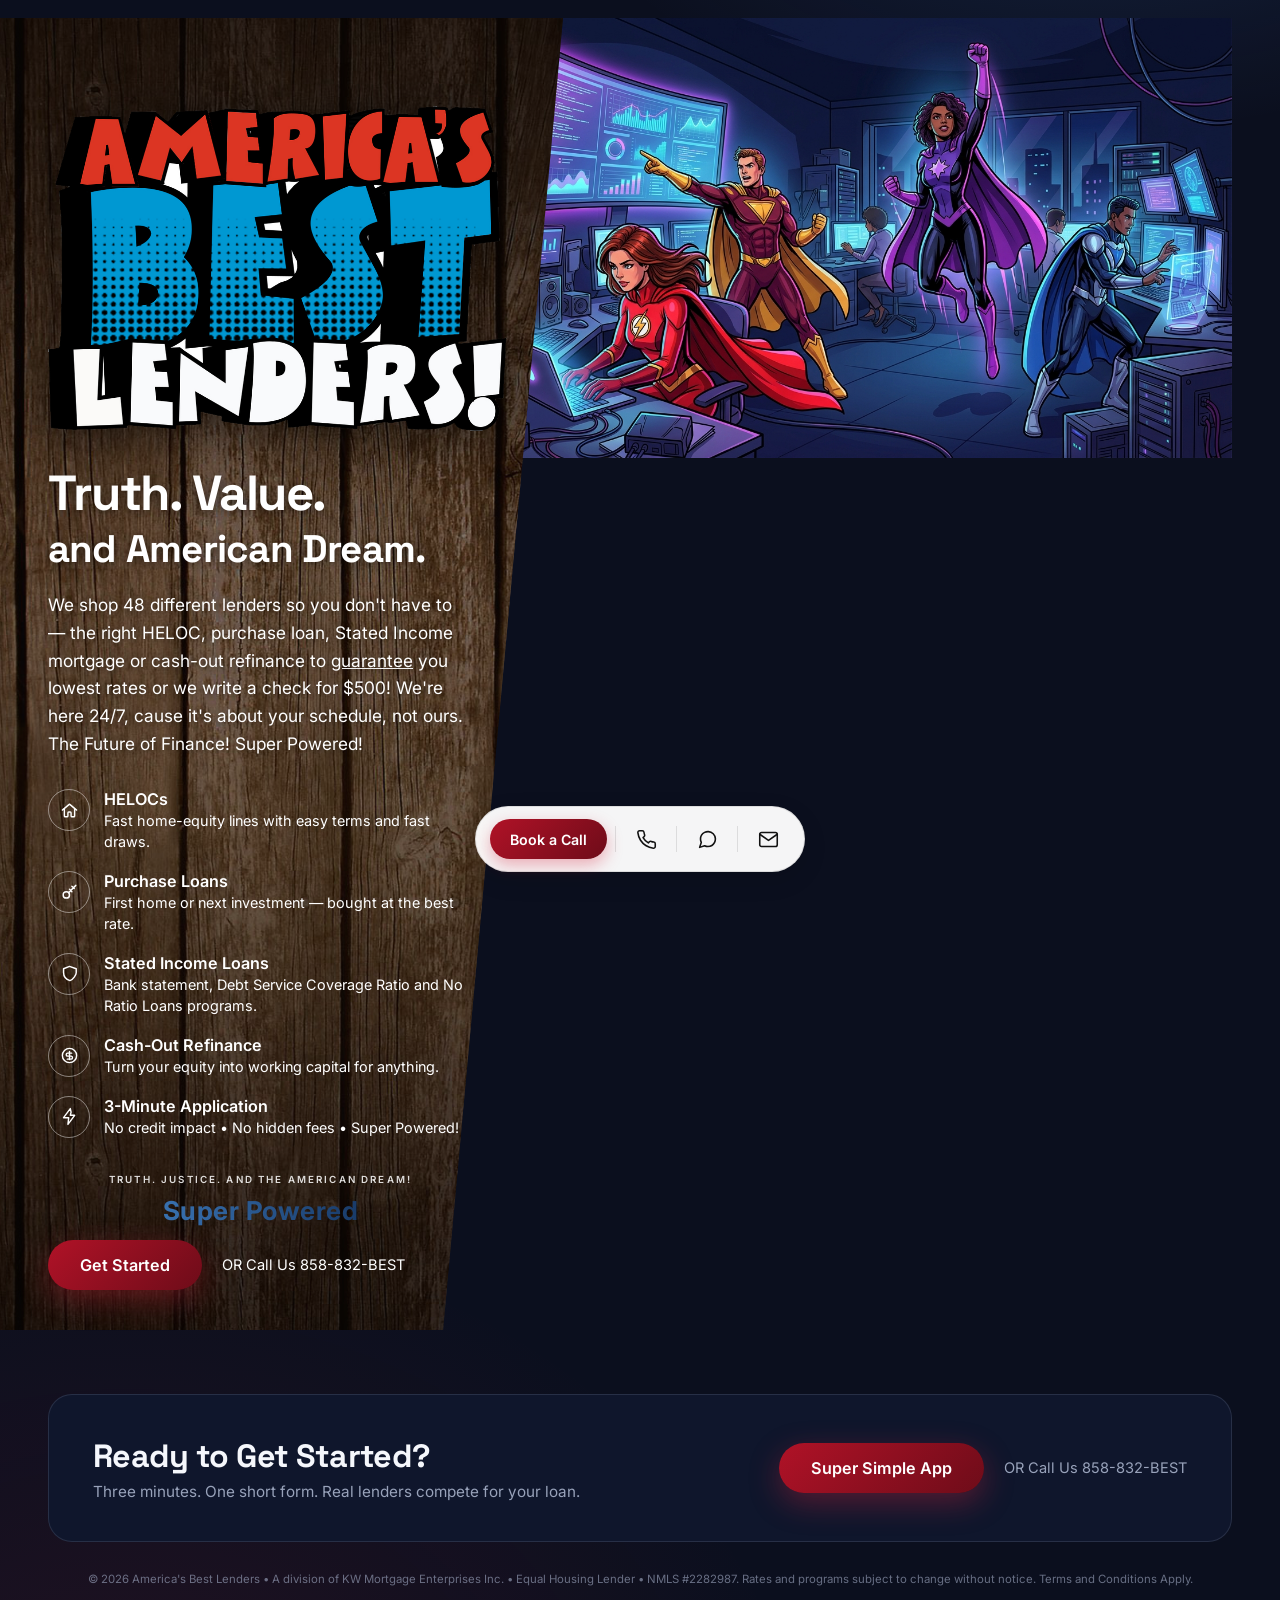
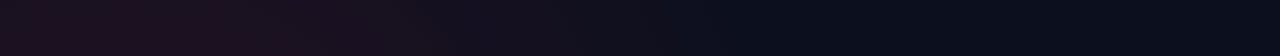
==== index.html @ 5a181c91 "Home hero: Truth. Value. and American Dream. all white (colors come from logo)" ====
<!DOCTYPE html>
<html lang="en">
<head>
<meta charset="UTF-8">
<meta name="viewport" content="width=device-width, initial-scale=1">
<title>America's Best Lenders — Truth, Value and the American Dream.</title>
<meta name="description" content="America's Best Lenders shops a network of 48 lenders for HELOCs, purchase loans, cash-out refinance and Stated Income mortgages. Truth, Value and the American Dream.">
<link rel="icon" type="image/png" href="assets/abl-favicon-64.png">
<link rel="apple-touch-icon" sizes="180x180" href="apple-touch-icon.png">
<link rel="icon" type="image/png" sizes="32x32" href="favicon-32.png">
<link rel="icon" type="image/png" sizes="192x192" href="icon-192.png">
<link rel="manifest" href="site.webmanifest">
<meta name="apple-mobile-web-app-title" content="ABL">
<meta name="apple-mobile-web-app-capable" content="yes">
<meta name="theme-color" content="#b01227">
<link rel="preconnect" href="https://fonts.googleapis.com">
<link rel="preconnect" href="https://fonts.gstatic.com" crossorigin>
<link href="https://fonts.googleapis.com/css2?family=Space+Grotesk:wght@500;600;700&family=Inter:wght@400;500;600;700&display=swap" rel="stylesheet">
<link rel="stylesheet" href="floating-bar.css?v=3">
<style>
:root {
--bg-0: #0b0f1e;
--bg-1: #0f162c;
--ink: #f5f7fc;
--ink-dim: #98a2ba;
--red: #d7263d;
--red-bright: #ef3a50;
--blue: #4f8ef7;
--gradient: linear-gradient(90deg, var(--red), var(--blue));
}

* { box-sizing: border-box; }

html, body {
margin: 0;
padding: 0;
background: var(--bg-0);
color: var(--ink);
font-family: 'Inter', -apple-system, BlinkMacSystemFont, 'Segoe UI', Roboto, sans-serif;
-webkit-font-smoothing: antialiased;
}

body {
min-height: 100vh;
background:
radial-gradient(900px 500px at 85% -10%, rgba(79,142,247,.16), transparent 60%),
radial-gradient(90% 60% at 10% 110%, rgba(215,38,61,.12), transparent 60%),
var(--bg-0);
overflow-x: hidden;
}

.page { max-width: 1400px; margin: 0 auto; padding: 40px 48px 56px; }

/* ── Nav ─────────────────────────────── */
.page-nav {
display: flex;
justify-content: space-between;
align-items: center;
gap: 24px;
}
.brand { display: flex; align-items: center; gap: 14px; }
.abl-logo {
display: block; height: auto; max-height: 325px; width: auto; max-width: 460px;
margin-bottom: 10px;
filter: drop-shadow(0 8px 24px rgba(0,0,0,.55));
}
.brand-text { display: flex; flex-direction: column; gap: 2px; min-width: 0; }
.brand-title {
font-family: 'Space Grotesk', sans-serif; font-weight: 700;
font-size: 27px; letter-spacing: 0.015em; white-space: nowrap;
}
.brand-title .accent {
background: linear-gradient(90deg, var(--red-bright), var(--blue));
-webkit-background-clip: text; background-clip: text; color: transparent;
}
.brand-sub {
font-size: 9.8px; letter-spacing: 0.22em; color: var(--ink-dim);
font-weight: 600; white-space: nowrap;
}
.brand-super {
font-size: 11.5px; letter-spacing: 0.08em; font-weight: 700;
margin-top: 2px; white-space: nowrap;
background: linear-gradient(90deg, #4f8ef7, #9fc4ff);
-webkit-background-clip: text; background-clip: text; color: transparent;
}
.brand-guarantee-block {
text-align: center;
margin: 36px 0 0;
}
.brand-guarantee-block + .cta-row {
margin-top: 14px;
}
.brand-guarantee-block .brand-sub {
display: block;
white-space: normal;
}
.brand-guarantee-block .brand-super {
display: block;
font-size: 26px;
letter-spacing: 0.02em;
margin-top: 10px;
white-space: normal;
background: linear-gradient(90deg, #4a90d9, #071c40);
-webkit-background-clip: text; background-clip: text; color: transparent;
}
.nav-links { display: flex; gap: 28px; align-items: center; }
.nav-links a {
color: var(--ink-dim); font-size: 14.6px; text-decoration: none;
font-weight: 500; transition: color .15s ease;
}
.nav-links a:hover { color: var(--ink); }
.nav-links a.nav-cta { color: var(--ink); font-weight: 600; }

/* ── Hero (Wedge) ────────────────────── */
.hero {
display: grid;
grid-template-columns: minmax(320px, 395px) 1fr;
gap: 0;
min-height: 660px;
align-items: stretch;
padding-top: 0;
margin-top: -40px;
position: relative;
}
.hero-left {
background: #2b1d13 url('wood-bg.jpg') center/cover;
padding: 88px 90px 40px 48px;
margin-left: -48px;
margin-top: 0;
position: relative;
z-index: 2;
margin-right: -120px;
clip-path: polygon(0 0, 100% 0, calc(100% - 120px) 100%, 0% 100%);
display: flex;
flex-direction: column;
justify-content: center;
box-shadow: inset 0 0 0 2000px rgba(20, 12, 6, .38);
}
.hero-brand { margin-bottom: 26px; }
.hero-left h1 {
font-family: 'Space Grotesk', sans-serif;
font-size: clamp(30px, 3.85vw, 52px);
line-height: 1.06;
letter-spacing: -0.03em;
font-weight: 700;
margin: 0 0 20px;
}
.hero-left .usa-white { color: #ffffff; text-shadow: 0 2px 10px rgba(0,0,0,.45); }
.hero-left .lede { color: #ffffff; text-shadow: 0 1px 6px rgba(0,0,0,.4); }
.hero-left .feature strong { color: #ffffff; }
.hero-left .feature p { color: #ffffff; }
.hero-left .feature-icon { color: #ffffff; border-color: rgba(255, 255, 255, .45); }
.hero-left .cta-note { color: #ffffff; }
.hero-left .cta-note strong { color: #ffffff; }
.hero-left .brand-title { color: #ffffff; text-shadow: 0 2px 8px rgba(0,0,0,.4); }
.hero-left .brand-title .accent { background: none; -webkit-background-clip: initial; background-clip: initial; color: #ffffff; }
.hero-left .brand-sub { color: #ffffff; opacity: .85; }
.usa-red { color: #a10f22; }
.usa-white { color: var(--ink); }
.usa-blue { color: #1a4fb8; }
.lede {
font-size: 17.3px; color: var(--ink-dim); max-width: 560px;
line-height: 1.6; margin: 0;
}
.features { display: flex; flex-direction: column; gap: 18px; margin-top: 32px; }
.feature { display: flex; gap: 14px; align-items: flex-start; }
.feature-icon {
width: 42px; height: 42px; border-radius: 999px;
border: 1px solid rgba(215, 38, 61, .55);
display: grid; place-items: center; color: var(--ink);
flex: 0 0 auto;
}
.feature-icon svg {
width: 19px; height: 19px; stroke: currentColor; fill: none;
stroke-width: 1.8; stroke-linecap: round; stroke-linejoin: round;
}
.feature strong { font-size: 16.2px; font-weight: 600; }
.feature p { color: var(--ink-dim); font-size: 14.4px; margin: 2px 0 0; line-height: 1.45; }

.cta-row {
margin-top: 36px;
display: flex; align-items: center; gap: 20px; flex-wrap: wrap;
}
.cta-button {
background: linear-gradient(135deg, #b01227, #6e0c19);
color: #fff; padding: 15px 32px; border-radius: 999px;
font-weight: 600; text-decoration: none; font-size: 16.2px;
box-shadow: 0 10px 30px rgba(215, 38, 61, .35);
transition: transform .15s ease, filter .15s ease;
}
.cta-button:hover { filter: brightness(1.08); }
.cta-note { color: var(--ink-dim); font-size: 14.6px; }
.cta-note strong { color: var(--ink); }
.cta-note a { color: inherit; text-decoration: none; }

.hero-photo-frame {
clip-path: polygon(120px 0%, 100% 0%, 100% 100%, 0% 100%);
min-height: 660px;
display: flex;
overflow: hidden;
position: relative;
z-index: 1;
}
.hero-photo-frame img {
width: 100%; height: 100%; object-fit: cover;
object-position: center right; display: block;
}

/* ── Get started band ────────────────── */
.get-started {
margin-top: 64px;
background: var(--bg-1);
border: 1px solid rgba(152, 162, 186, .18);
border-radius: 24px;
padding: 40px 44px;
display: flex; align-items: center; justify-content: space-between;
gap: 24px; flex-wrap: wrap;
scroll-margin-top: 24px;
}
.get-started h2 {
font-family: 'Space Grotesk', sans-serif;
font-size: 32.2px; margin: 0 0 6px; letter-spacing: -0.02em;
}
.get-started p { margin: 0; color: var(--ink-dim); font-size: 15.3px; }
.get-started .cta-row { margin-top: 0; }

.legal {
margin-top: 28px;
color: rgba(152, 162, 186, .65);
font-size: 11.4px; line-height: 1.6; text-align: center;
}

/* ── Mobile ──────────────────────────── */
@media (max-width: 980px) {
.abl-logo { max-height: 210px; max-width: 300px; }
.page { padding: 20px 20px 28px; }
.nav-links { display: none; }
.hero {
grid-template-columns: 1fr;
min-height: auto;
gap: 32px;
padding-top: 28px;
}
.hero-left {
clip-path: none;
margin-right: 0;
margin-left: 0;
padding: 32px 28px;
border-radius: 24px;
box-shadow: 0 20px 50px rgba(0,0,0,.18);
}
.hero-left h1 { font-size: 42px; }
.hero-photo-frame { clip-path: none; min-height: 360px; border-radius: 24px; }
.get-started { padding: 24px 20px; flex-direction: column; align-items: flex-start; }
}
</style>
<link rel="canonical" href="https://americasbestlenders.com/">
<meta property="og:type" content="website">
<meta property="og:site_name" content="America's Best Lenders">
<meta property="og:title" content="America's Best Lenders — Truth, Value and the American Dream.">
<meta property="og:description" content="America's Best Lenders shops a network of 48 lenders for HELOCs, purchase loans, cash-out refinance and Stated Income mortgages. Truth, Value and the American Dream.">
<meta property="og:url" content="https://americasbestlenders.com/">
<meta property="og:image" content="https://americasbestlenders.com/logos/americas-best-lenders-logo.png">
<meta property="og:image:width" content="899">
<meta property="og:image:height" content="636">
<meta property="og:image:alt" content="America's Best Lenders logo">
<meta name="twitter:card" content="summary">
<meta name="twitter:title" content="America's Best Lenders — Truth, Value and the American Dream.">
<meta name="twitter:description" content="America's Best Lenders shops a network of 48 lenders for HELOCs, purchase loans, cash-out refinance and Stated Income mortgages. Truth, Value and the American Dream.">
<meta name="twitter:image" content="https://americasbestlenders.com/logos/americas-best-lenders-logo.png">
<script type="application/ld+json">
{
  "@context": "https://schema.org",
  "@type": "MortgageBroker",
  "name": "America's Best Lenders",
  "url": "https://americasbestlenders.com/",
  "logo": {
    "@type": "ImageObject",
    "url": "https://americasbestlenders.com/logos/americas-best-lenders-logo.png",
    "width": 1200,
    "height": 1200,
    "caption": "America's Best Lenders logo"
  },
  "image": "https://americasbestlenders.com/logos/americas-best-lenders-logo.png",
  "slogan": "Truth. Value. and American Dream.",
  "description": "America's Best Lenders shops a network of 48 lenders for HELOCs, purchase loans, cash-out refinance and Stated Income mortgages. Truth, Value and the American Dream.",
  "telephone": "+1-855-787-2378",
  "areaServed": {"@type": "Country", "name": "United States"},
  "address": {"@type": "PostalAddress", "addressLocality": "San Diego", "addressRegion": "CA", "addressCountry": "US"},
  "parentOrganization": {"@type": "Organization", "name": "KW Mortgage Enterprises Inc."},
  "identifier": "NMLS 2282987",
  "openingHoursSpecification": [{"@type": "OpeningHoursSpecification", "dayOfWeek": ["Monday","Tuesday","Wednesday","Thursday","Friday","Saturday","Sunday"], "opens": "00:00", "closes": "23:59"}]
}
</script>
<style id="tagline-fit">.hero-left h1 .nowrap{white-space:nowrap}.hero-left h1 .tagline-sm{font-size:.78em;letter-spacing:-0.02em}@media(max-width:980px){.hero-left h1{font-size:clamp(26px,7.4vw,40px)}}</style>
</head>
<body>
<div class="page">

<nav class="page-nav">
<div class="nav-links" style="margin-left:auto;">
<a href="#features">Loan Products</a>
</div>
</nav>

<section class="hero">
<div class="hero-left">
<div class="brand hero-brand">
<img class="abl-logo" src="logos/americas-best-lenders-logo.png" alt="America's Best Lenders logo - Truth, Value and the American Dream. Mortgage lender shopping for HELOCs, purchase loans, cash-out refinance and Stated Income loans in San Diego CA." width="400" height="400" fetchpriority="high">
</div>
<h1><span class="usa-white">Truth.</span> <span class="usa-white">Value.</span><br><span class="usa-white nowrap tagline-sm">and American Dream.</span></h1>
<p class="lede">We shop 48 different lenders so you don't have to &mdash; the right HELOC, purchase loan, Stated Income mortgage or cash-out refinance to <a href="guarantee.html" style="color:inherit; text-decoration:underline;">guarantee</a> you lowest rates or we write a check for $500! We're here 24/7, cause it's about your schedule, not ours. The Future of Finance! Super Powered!</p>

<div class="features" id="features">
<a class="feature" href="heloc.html" style="text-decoration:none;color:inherit;">
<div class="feature-icon"><svg viewBox="0 0 24 24"><path d="M3 11.5 12 4l9 7.5"/><path d="M5.5 10v9a1 1 0 0 0 1 1H9a1 1 0 0 0 1-1v-4a1 1 0 0 1 1-1h2a1 1 0 0 1 1 1v4a1 1 0 0 0 1 1h2.5a1 1 0 0 0 1-1v-9"/></svg></div>
<div><strong>HELOCs</strong><p>Fast home-equity lines with easy terms and fast draws.</p></div>
</a>
<a class="feature" href="purchase-loans.html" style="text-decoration:none;color:inherit;">
<div class="feature-icon"><svg viewBox="0 0 24 24"><circle cx="8" cy="15" r="4"/><path d="M10.8 12.2 20 3m-5 1 3 3m-6 1 3 3"/></svg></div>
<div><strong>Purchase Loans</strong><p>First home or next investment &mdash; bought at the best rate.</p></div>
</a>
<a class="feature" href="non-qm-loans.html" style="text-decoration:none;color:inherit;">
<div class="feature-icon"><svg viewBox="0 0 24 24"><path d="M12 3 4.5 6v5c0 5 3.4 8.4 8 10 4.6-1.6 8-8 8-10V6L12 3z"/></svg></div>
<div><strong>Stated Income Loans</strong><p>Bank statement, Debt Service Coverage Ratio and No Ratio Loans programs.</p></div>
</a>
<a class="feature" href="cash-out-refinance.html" style="text-decoration:none;color:inherit;">
<div class="feature-icon"><svg viewBox="0 0 24 24"><circle cx="12" cy="12" r="9"/><path d="M12 7v10m2.8-8H9.7a1.9 1.9 0 0 0 0 3.8h4.2a1.9 1.9 0 0 1 0 3.8H9.2"/></svg></div>
<div><strong>Cash-Out Refinance</strong><p>Turn your equity into working capital for anything.</p></div>
</a>
<div class="feature">
<div class="feature-icon"><svg viewBox="0 0 24 24"><path d="M13 2 4.5 13.5H11l-1 8.5 8.5-11.5H13l1-4z"/></svg></div>
<div><strong>3-Minute Application</strong><p>No credit impact &bull; No hidden fees &bull; Super Powered!</p></div>
</div>
</div>

<div class="brand-guarantee-block">
<div class="brand-sub">TRUTH. JUSTICE. AND THE AMERICAN DREAM!</div>
<a href="guarantee.html" class="brand-super" style="text-decoration:none;">Super Powered</a>
</div>
<div class="cta-row">
<a class="cta-button" href="#get-started">Get Started</a>
<div class="cta-note">OR Call Us <a href="tel:+18588322378">858-832-BEST</a></div>
</div>
</div>

<div class="hero-photo">
<div class="hero-photo-frame">
<img src="assets/hero.jpg" alt="Mortgage superheroes at work">
</div>
</div>
</section>

<section class="get-started" id="get-started">
<div>
<h2>Ready to Get Started?</h2>
<p>Three minutes. One short form. Real lenders compete for your loan.</p>
</div>
<div class="cta-row">
<a class="cta-button track-click" href="https://form.jotform.com/262546961001150" target="_blank" rel="noopener">Super Simple App</a>
<div class="cta-note">OR Call Us <a href="tel:+18588322378">858-832-BEST</a></div>
</div>
</section>

<p class="legal">&copy; 2026 America's Best Lenders &bull; A division of KW Mortgage Enterprises Inc. &bull; Equal Housing Lender &bull; NMLS #2282987. Rates and programs subject to change without notice. Terms and Conditions Apply.</p>

<nav class="footer-bar" role="navigation" aria-label="App actions">
<a class="footer-btn footer-btn-cta" aria-label="Book a Call" href="https://form.jotform.com/262546961001150" target="_blank" rel="noopener">Book a Call</a>
<div class="fb-divider"></div>
<a class="footer-btn" aria-label="Call" href="tel:+18588322378"><svg viewBox="0 0 24 24"><path d="M22 16.92v3a2 2 0 0 1-2.18 2 19.79 19.79 0 0 1-8.63-3.07 19.5 19.5 0 0 1-6-6 19.79 19.79 0 0 1-3.07-8.67A2 2 0 0 1 4.11 2h3a2 2 0 0 1 2 1.72c.127.96.361 1.903.7 2.81a2 2 0 0 1-.45 2.11L8.09 9.91a16 16 0 0 0 6 6l1.27-1.27a2 2 0 0 1 2.11-.45c.907.339 1.85.573 2.81.7A2 2 0 0 1 22 16.92z"/></svg></a>
<div class="fb-divider"></div>
<a class="footer-btn" aria-label="Text" href="sms:+18588322378"><svg viewBox="0 0 24 24"><path d="M21 11.5a8.38 8.38 0 0 1-.9 3.8 8.5 8.5 0 0 1-7.6 4.7 8.38 8.38 0 0 1-3.8-.9L3 21l1.9-5.7a8.38 8.38 0 0 1-.9-3.8 8.5 8.5 0 0 1 4.7-7.6 8.38 8.38 0 0 1 3.8-.9h.5a8.48 8.48 0 0 1 8 8v.5z"/></svg></a>
<div class="fb-divider"></div>
<a class="footer-btn" aria-label="Email" href="mailto:glenn.wilbor@birdrockfunding.com"><svg viewBox="0 0 24 24"><rect x="2" y="4" width="20" height="16" rx="2"/><path d="m22 6-10 7L2 6"/></svg></a>
</nav>
<script src="floating-bar.js?v=3"></script>

<script>
window.chatwootSettings = {
  launcherTitle: "Chat with Buddy",
  position: 'right',
  locale: 'en',
  darkMode: 'dark',
  type: 'standard'
};
(function(d,t) {
  var BASE_URL="https://app.chatwoot.com";
  var g=d.createElement(t),s=d.getElementsByTagName(t)[0];
  g.src=BASE_URL+"/packs/js/sdk.js";
  g.async = true;
  s.parentNode.insertBefore(g,s);
  g.onload=function(){
    window.chatwootSDK.run({
      websiteToken: '4bAXzTu3uVYbiDebQqBAkNG9',
      baseUrl: BASE_URL
    });
    var st = document.createElement('style');
    st.textContent = '#chatwoot_widget_launcher, .woot-widget-bubble, .chatwoot-launcher, ' +
      '.woot-widget-bubble-icon { background: linear-gradient(135deg, #b01227, #6e0c19) !important; border-radius: 14px; }';
    document.head.appendChild(st);
  }
})(document,"script");
</script>
</body>
</html>
---- floating-bar.css ----
/* Floating pill footer bar — app-style persistent actions (Glenn 9/3)
Same pattern as his reference (centered pill, icon buttons, dividers). Styles the America's Best Lenders light theme (active = hero red). */
:root{
--fb-bg: rgba(255,255,255,.96);
--fb-border: rgba(0,0,0,.10);
--fb-icon: #111111;
--fb-muted: #9a9a9a;
--fb-shadow:0 8px 24px rgba(0,0,0,.12), 0 2px 6px rgba(0,0,0,.06);
}
@media (prefers-color-scheme: dark){
:root:not([data-theme="light"]){
--fb-bg: rgba(22,22,22,.92);
--fb-border: rgba(255,255,255,.10);
--fb-icon: #f5f5f5;
--fb-shadow:0 8px 24px rgba(0,0,0,.5), 0 2px 6px rgba(0,0,0,.3);
}
}
:root[data-theme="dark"]{
--fb-bg: rgba(22,22,22,.92);
--fb-border: rgba(255,255,255,.10);
--fb-icon: #f5f5f5;
--fb-shadow:0 8px 24px rgba(0,0,0,.5), 0 2px 6px rgba(0,0,0,.3);
}

.footer-bar{
position:fixed;
left:50%;
bottom:28px;
transform:translateX(-50%);
display:flex;
align-items:center;
gap:6px;
padding:10px 14px;
background:var(--fb-bg);
border:1px solid var(--fb-border);
border-radius:999px;
box-shadow:var(--fb-shadow);
z-index:9998;
max-width:calc(100vw - 24px);
box-sizing:border-box;
}
.footer-btn{
display:flex;
align-items:center;
justify-content:center;
width:44px;
height:44px;
border-radius:999px;
background:transparent;
border:none;
cursor:pointer;
color:var(--fb-icon);
transition:background .15s ease, transform .15s ease;
text-decoration:none;
}
.footer-btn:hover:not(.active){
background:rgba(0,0,0,.06);
transform:translateY(-1px);
}
.footer-btn:active{
transform:translateY(0);
}
.footer-btn.active{
background:#DC143C;
color:#fff;
}
.footer-btn svg{
width:21px;
height:21px;
stroke:currentColor;
fill:none;
stroke-width:1.8;
stroke-linecap:round;
stroke-linejoin:round;
}
.footer-btn-cta{
width:auto;
height:40px;
padding:0 20px;
border-radius:999px;
background:linear-gradient(135deg, #b01227, #6e0c19);
color:#fff;
font-size:14.2px;
font-weight:600;
white-space:nowrap;
box-shadow:0 6px 16px rgba(215,38,61,.35);
}
.footer-btn-cta:hover{
background:linear-gradient(135deg, #b01227, #6e0c19);
filter:brightness(1.08);
transform:translateY(-1px);
}
.footer-btn-cta.active{
background:linear-gradient(135deg, #b01227, #6e0c19);
color:#fff;
}
.fb-divider{
width:1px;
height:26px;
background:var(--fb-border);
margin:0 2px;
}
@media (max-width: 480px){
.footer-bar{ bottom:18px; padding:8px 8px; gap:3px; max-width:calc(100vw - 16px); }
.footer-btn{ width:38px; height:38px; flex:0 0 auto; }
.footer-btn svg{ width:18px; height:18px; }
.footer-btn-cta{ padding:0 12px; font-size:12px; height:34px; }
.fb-divider{ margin:0 1px; height:22px; }
}
@media (max-width: 380px){
.footer-bar{ padding:6px 6px; gap:2px; }
.footer-btn{ width:34px; height:34px; }
.footer-btn svg{ width:16px; height:16px; }
.footer-btn-cta{ padding:0 9px; font-size:10.8px; height:32px; }
.fb-divider{ display:none; }
}
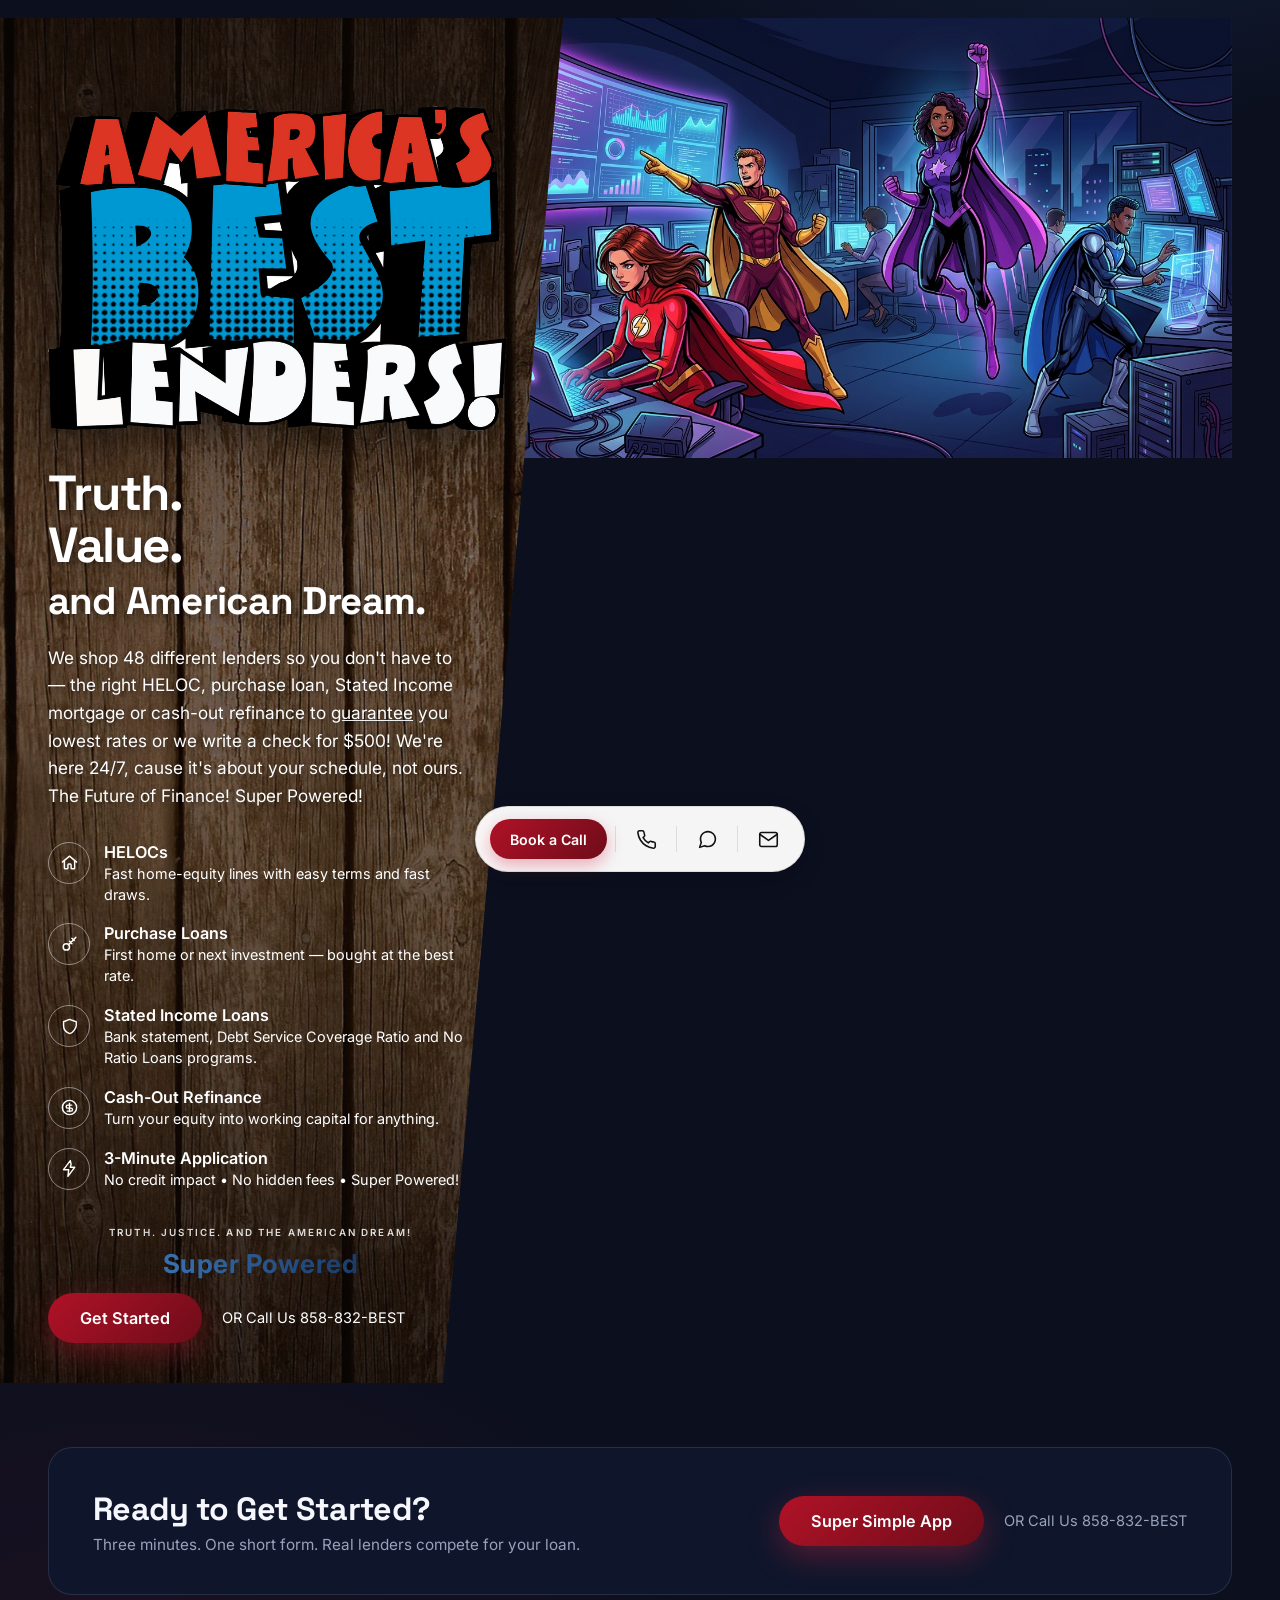
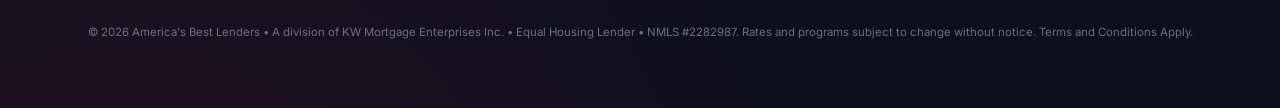
==== commit 55edd7f0: "Home hero: stack Truth. / Value. / and American Dream. on 3 lines (all white)" ====
--- a/index.html
+++ b/index.html
@@ -308,7 +308,7 @@
 <div class="brand hero-brand">
 <img class="abl-logo" src="logos/americas-best-lenders-logo.png" alt="America's Best Lenders logo - Truth, Value and the American Dream. Mortgage lender shopping for HELOCs, purchase loans, cash-out refinance and Stated Income loans in San Diego CA." width="400" height="400" fetchpriority="high">
 </div>
-<h1><span class="usa-white">Truth.</span> <span class="usa-white">Value.</span><br><span class="usa-white nowrap tagline-sm">and American Dream.</span></h1>
+<h1><span class="usa-white">Truth.</span><br><span class="usa-white">Value.</span><br><span class="usa-white nowrap tagline-sm">and American Dream.</span></h1>
 <p class="lede">We shop 48 different lenders so you don't have to &mdash; the right HELOC, purchase loan, Stated Income mortgage or cash-out refinance to <a href="guarantee.html" style="color:inherit; text-decoration:underline;">guarantee</a> you lowest rates or we write a check for $500! We're here 24/7, cause it's about your schedule, not ours. The Future of Finance! Super Powered!</p>
 
 <div class="features" id="features">
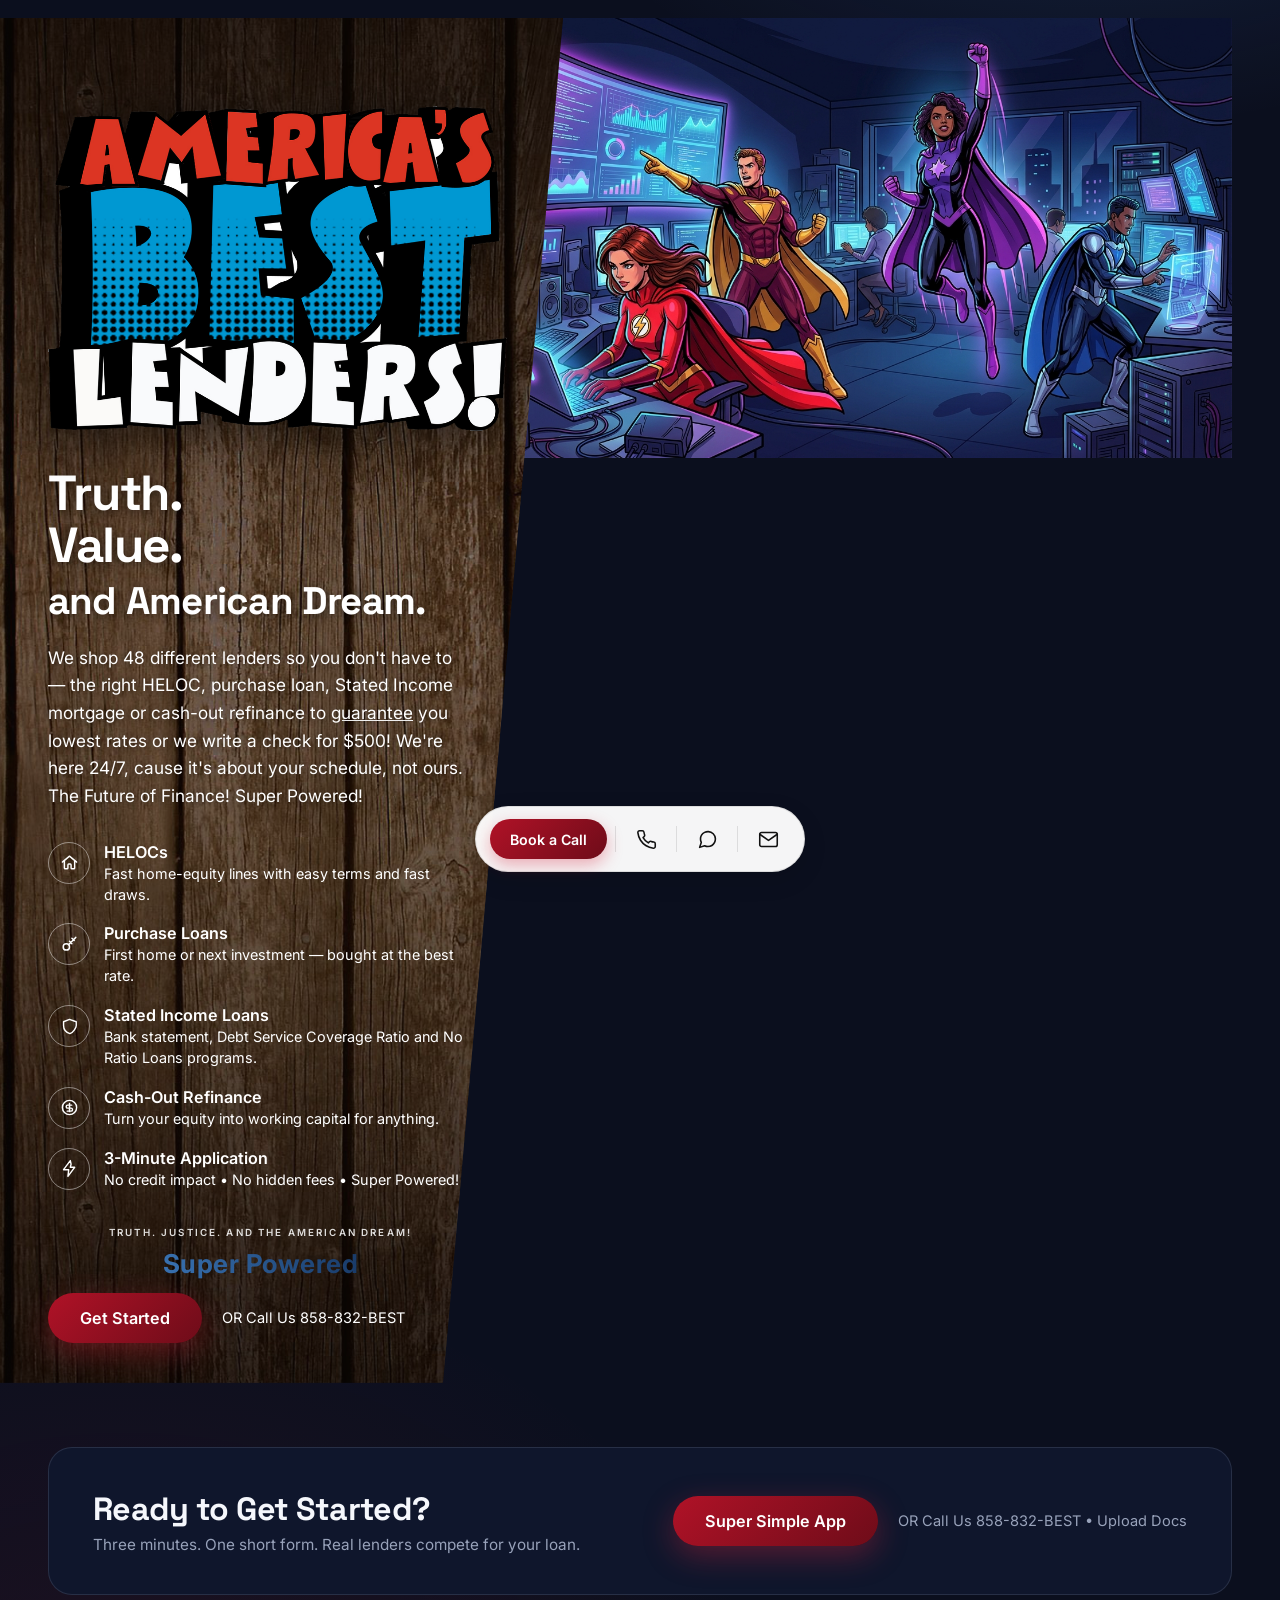
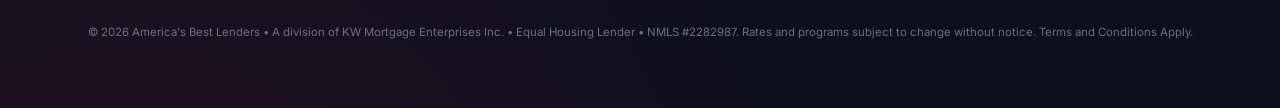
==== commit b995a0f4: "Point quote, upload and Book a Call buttons to new Zite form and Calendly" ====
--- a/index.html
+++ b/index.html
@@ -357,15 +357,15 @@
 <p>Three minutes. One short form. Real lenders compete for your loan.</p>
 </div>
 <div class="cta-row">
-<a class="cta-button track-click" href="https://form.jotform.com/262546961001150" target="_blank" rel="noopener">Super Simple App</a>
-<div class="cta-note">OR Call Us <a href="tel:+18588322378">858-832-BEST</a></div>
+<a class="cta-button track-click" href="https://americasbestlenders.zite.so" target="_blank" rel="noopener">Super Simple App</a>
+<div class="cta-note">OR Call Us <a href="tel:+18588322378">858-832-BEST</a> &bull; <a href="https://americasbestlenders.zite.so/upload" target="_blank" rel="noopener">Upload Docs</a></div>
 </div>
 </section>
 
 <p class="legal">&copy; 2026 America's Best Lenders &bull; A division of KW Mortgage Enterprises Inc. &bull; Equal Housing Lender &bull; NMLS #2282987. Rates and programs subject to change without notice. Terms and Conditions Apply.</p>
 
 <nav class="footer-bar" role="navigation" aria-label="App actions">
-<a class="footer-btn footer-btn-cta" aria-label="Book a Call" href="https://form.jotform.com/262546961001150" target="_blank" rel="noopener">Book a Call</a>
+<a class="footer-btn footer-btn-cta" aria-label="Book a Call" href="https://calendly.com/glenn-wilbor-birdrockfunding/30min" target="_blank" rel="noopener">Book a Call</a>
 <div class="fb-divider"></div>
 <a class="footer-btn" aria-label="Call" href="tel:+18588322378"><svg viewBox="0 0 24 24"><path d="M22 16.92v3a2 2 0 0 1-2.18 2 19.79 19.79 0 0 1-8.63-3.07 19.5 19.5 0 0 1-6-6 19.79 19.79 0 0 1-3.07-8.67A2 2 0 0 1 4.11 2h3a2 2 0 0 1 2 1.72c.127.96.361 1.903.7 2.81a2 2 0 0 1-.45 2.11L8.09 9.91a16 16 0 0 0 6 6l1.27-1.27a2 2 0 0 1 2.11-.45c.907.339 1.85.573 2.81.7A2 2 0 0 1 22 16.92z"/></svg></a>
 <div class="fb-divider"></div>
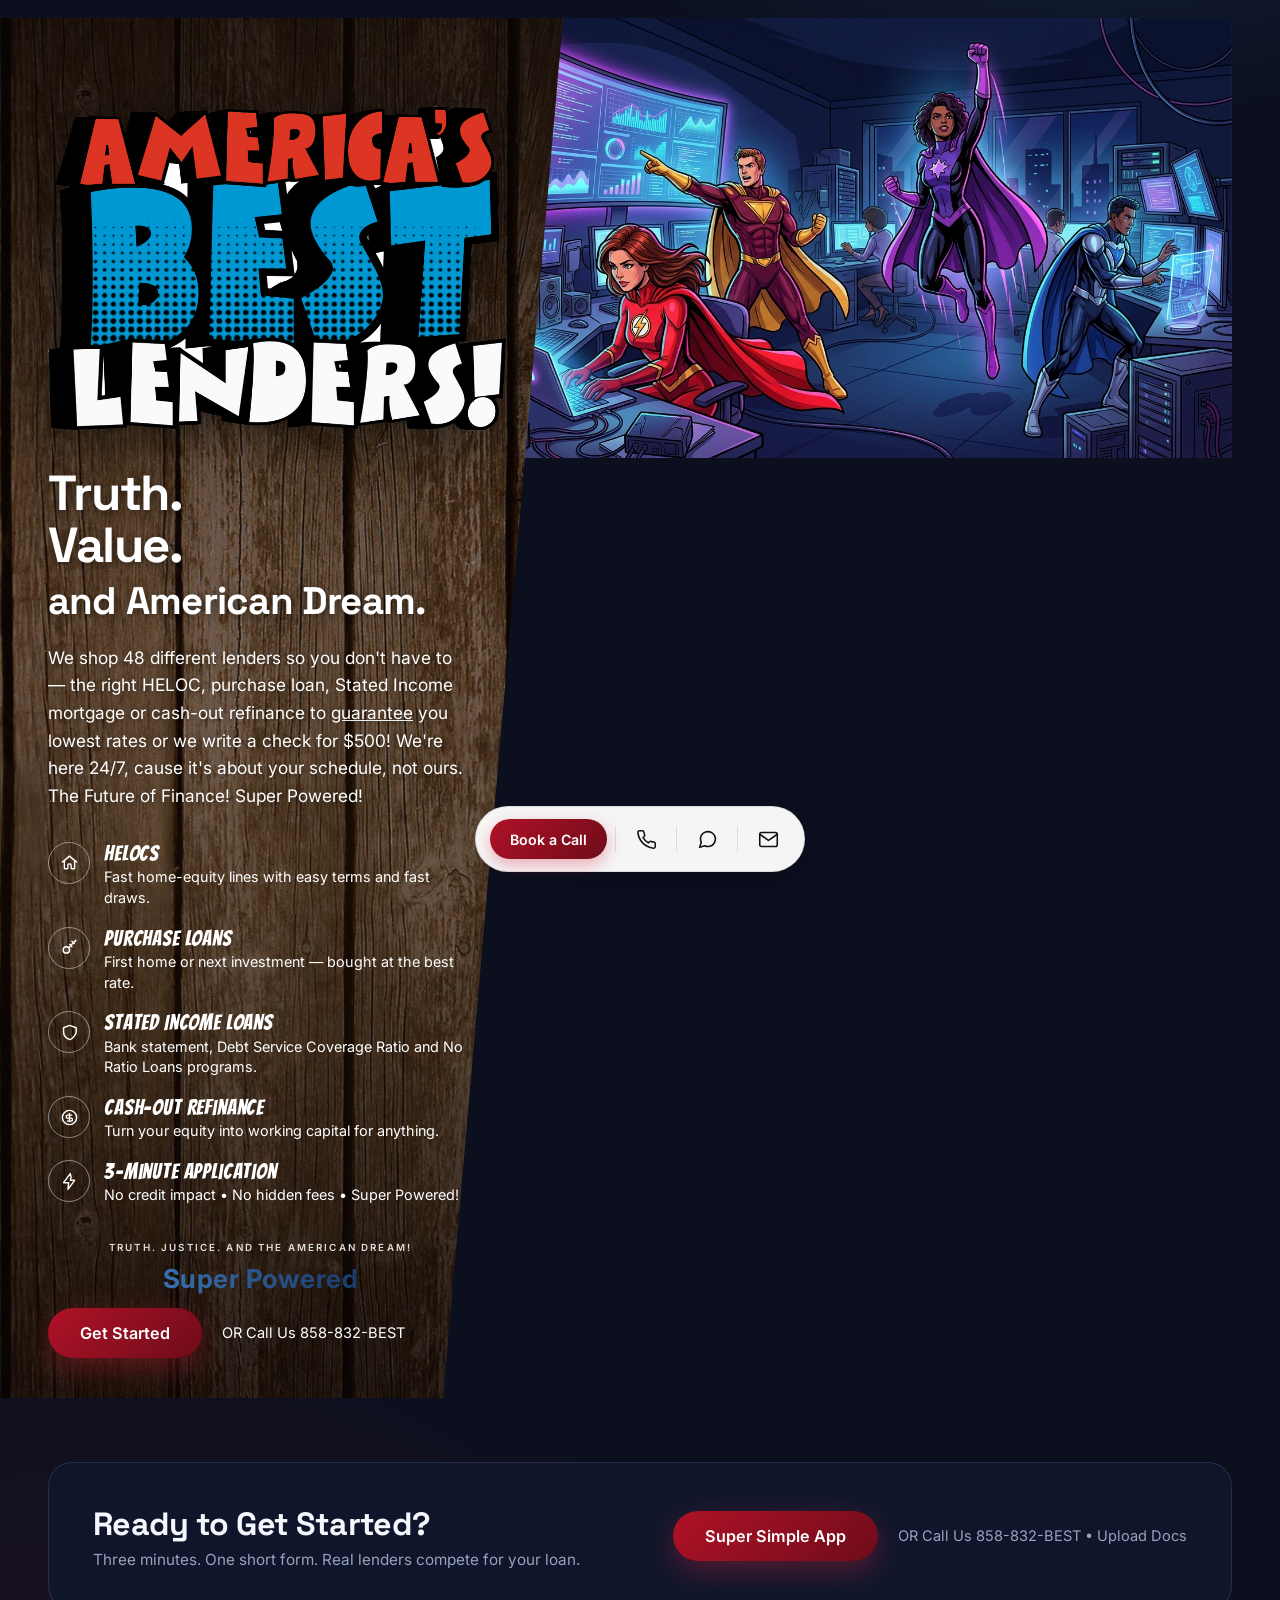
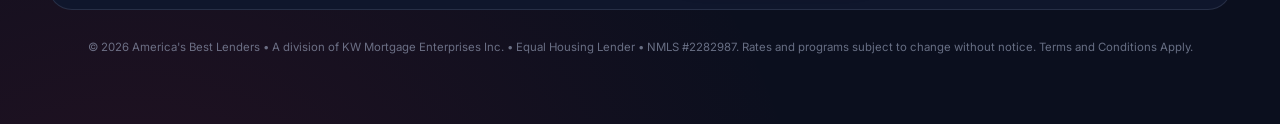
==== commit 04f9b812: "Comic font on bullet headings" ====
--- a/index.html
+++ b/index.html
@@ -15,7 +15,7 @@
 <meta name="theme-color" content="#b01227">
 <link rel="preconnect" href="https://fonts.googleapis.com">
 <link rel="preconnect" href="https://fonts.gstatic.com" crossorigin>
-<link href="https://fonts.googleapis.com/css2?family=Space+Grotesk:wght@500;600;700&family=Inter:wght@400;500;600;700&display=swap" rel="stylesheet">
+<link href="https://fonts.googleapis.com/css2?family=Bangers&family=Space+Grotesk:wght@500;600;700&family=Inter:wght@400;500;600;700&display=swap" rel="stylesheet">
 <link rel="stylesheet" href="floating-bar.css?v=3">
 <style>
 :root {
@@ -253,6 +253,12 @@
 .hero-photo-frame { clip-path: none; min-height: 360px; border-radius: 24px; }
 .get-started { padding: 24px 20px; flex-direction: column; align-items: flex-start; }
 }
+
+/* Comic superhero font on bullet headings */
+.feature strong { font-family: 'Bangers', Impact, sans-serif; font-weight: 400; letter-spacing: 0.04em; font-size: 21px; line-height: 1.1; }
+a.feature-link { color: inherit; text-decoration: none; border-radius: 12px; padding: 6px 8px; margin: -6px -8px; transition: background .15s ease; }
+a.feature-link:hover, a.feature-link:focus-visible { background: rgba(255,255,255,.08); }
+.feature-arrow { color: #ff4d5e; margin-left: 4px; }
 </style>
 <link rel="canonical" href="https://americasbestlenders.com/">
 <meta property="og:type" content="website">
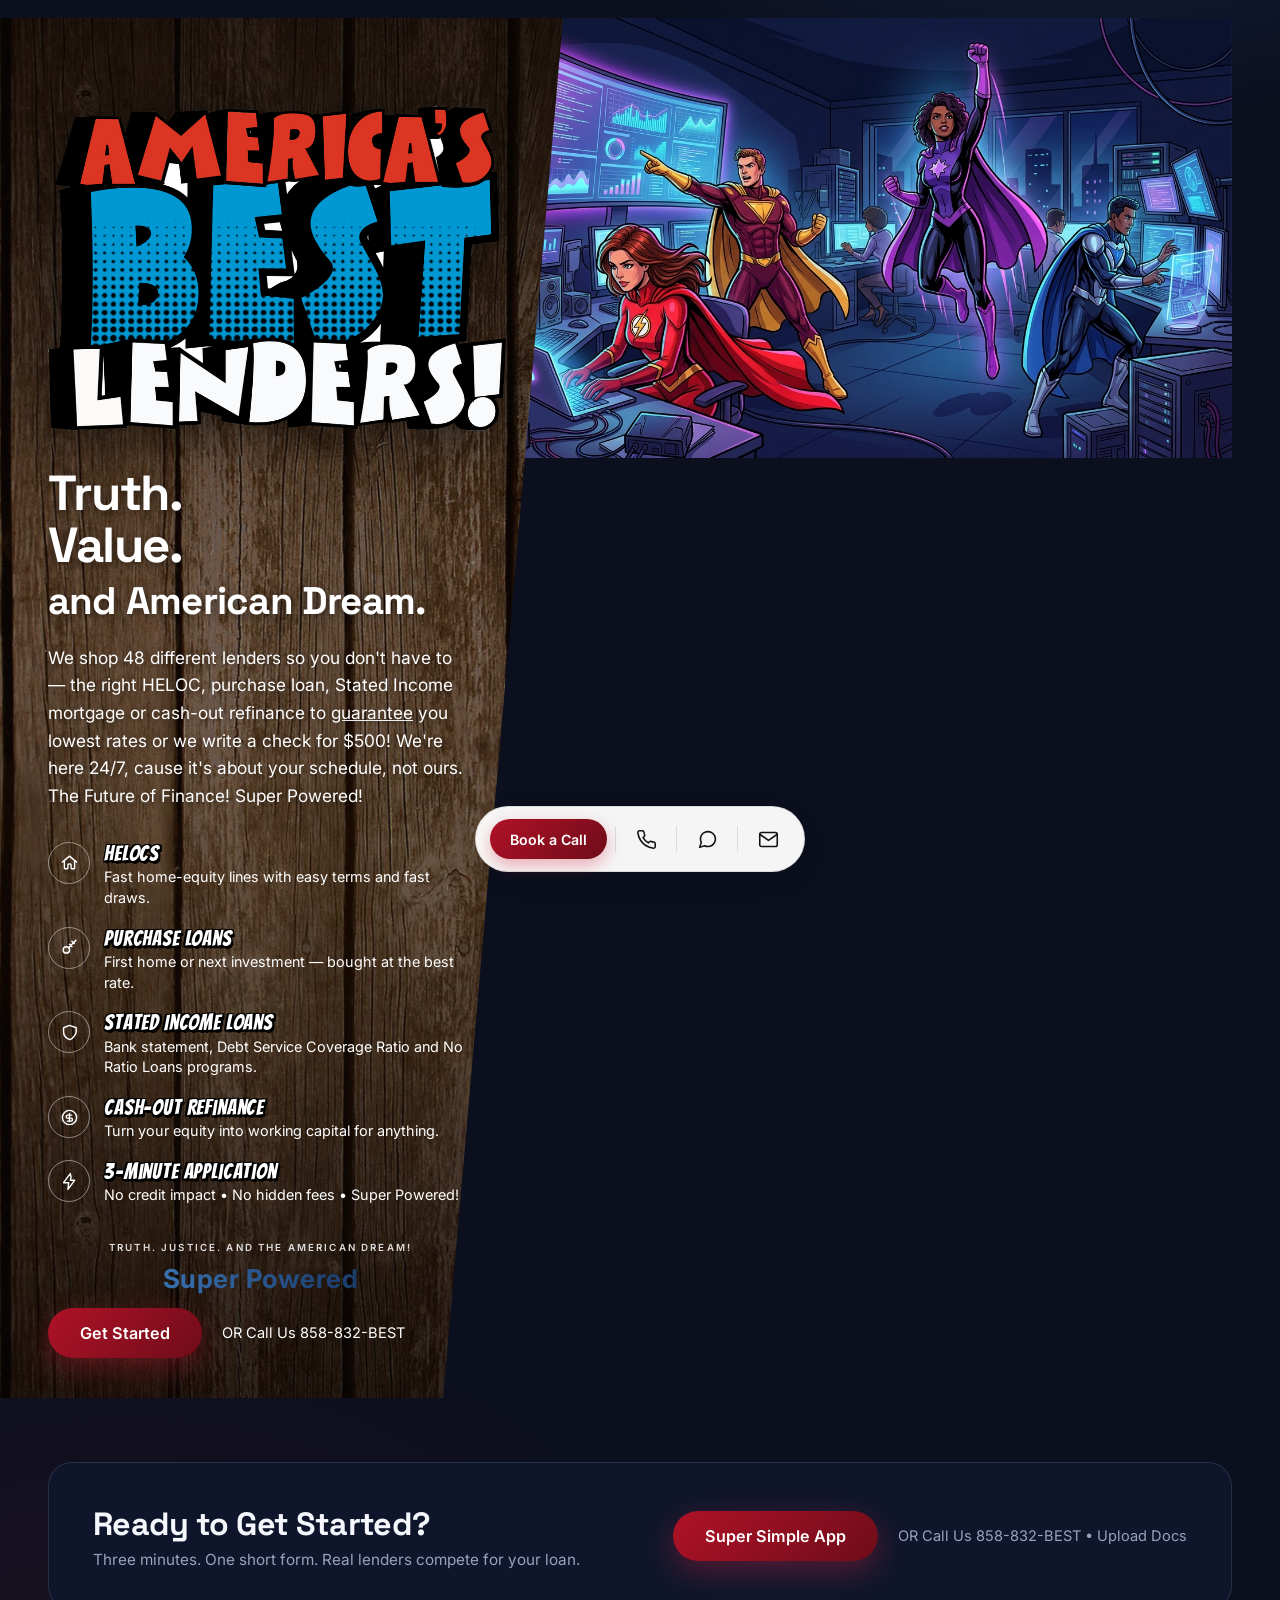
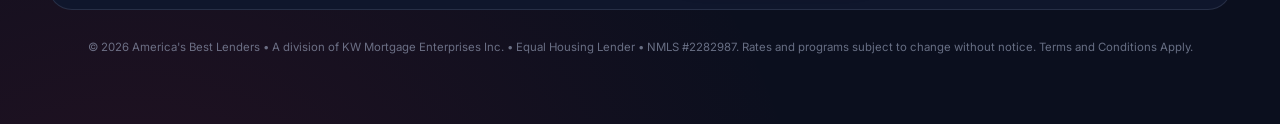
==== commit 1848a1f0: "Black comic outline on Bangers headings Added a text-shadow effect to the strong elements within the" ====
--- a/index.html
+++ b/index.html
@@ -259,6 +259,9 @@
 a.feature-link { color: inherit; text-decoration: none; border-radius: 12px; padding: 6px 8px; margin: -6px -8px; transition: background .15s ease; }
 a.feature-link:hover, a.feature-link:focus-visible { background: rgba(255,255,255,.08); }
 .feature-arrow { color: #ff4d5e; margin-left: 4px; }
+
+/* Black comic outline on Bangers text */
+.feature strong { text-shadow: -1.5px -1.5px 0 #000, 1.5px -1.5px 0 #000, -1.5px 1.5px 0 #000, 1.5px 1.5px 0 #000, 0 -1.5px 0 #000, 0 1.5px 0 #000, -1.5px 0 0 #000, 1.5px 0 0 #000, 2px 3px 0 #000; }
 </style>
 <link rel="canonical" href="https://americasbestlenders.com/">
 <meta property="og:type" content="website">
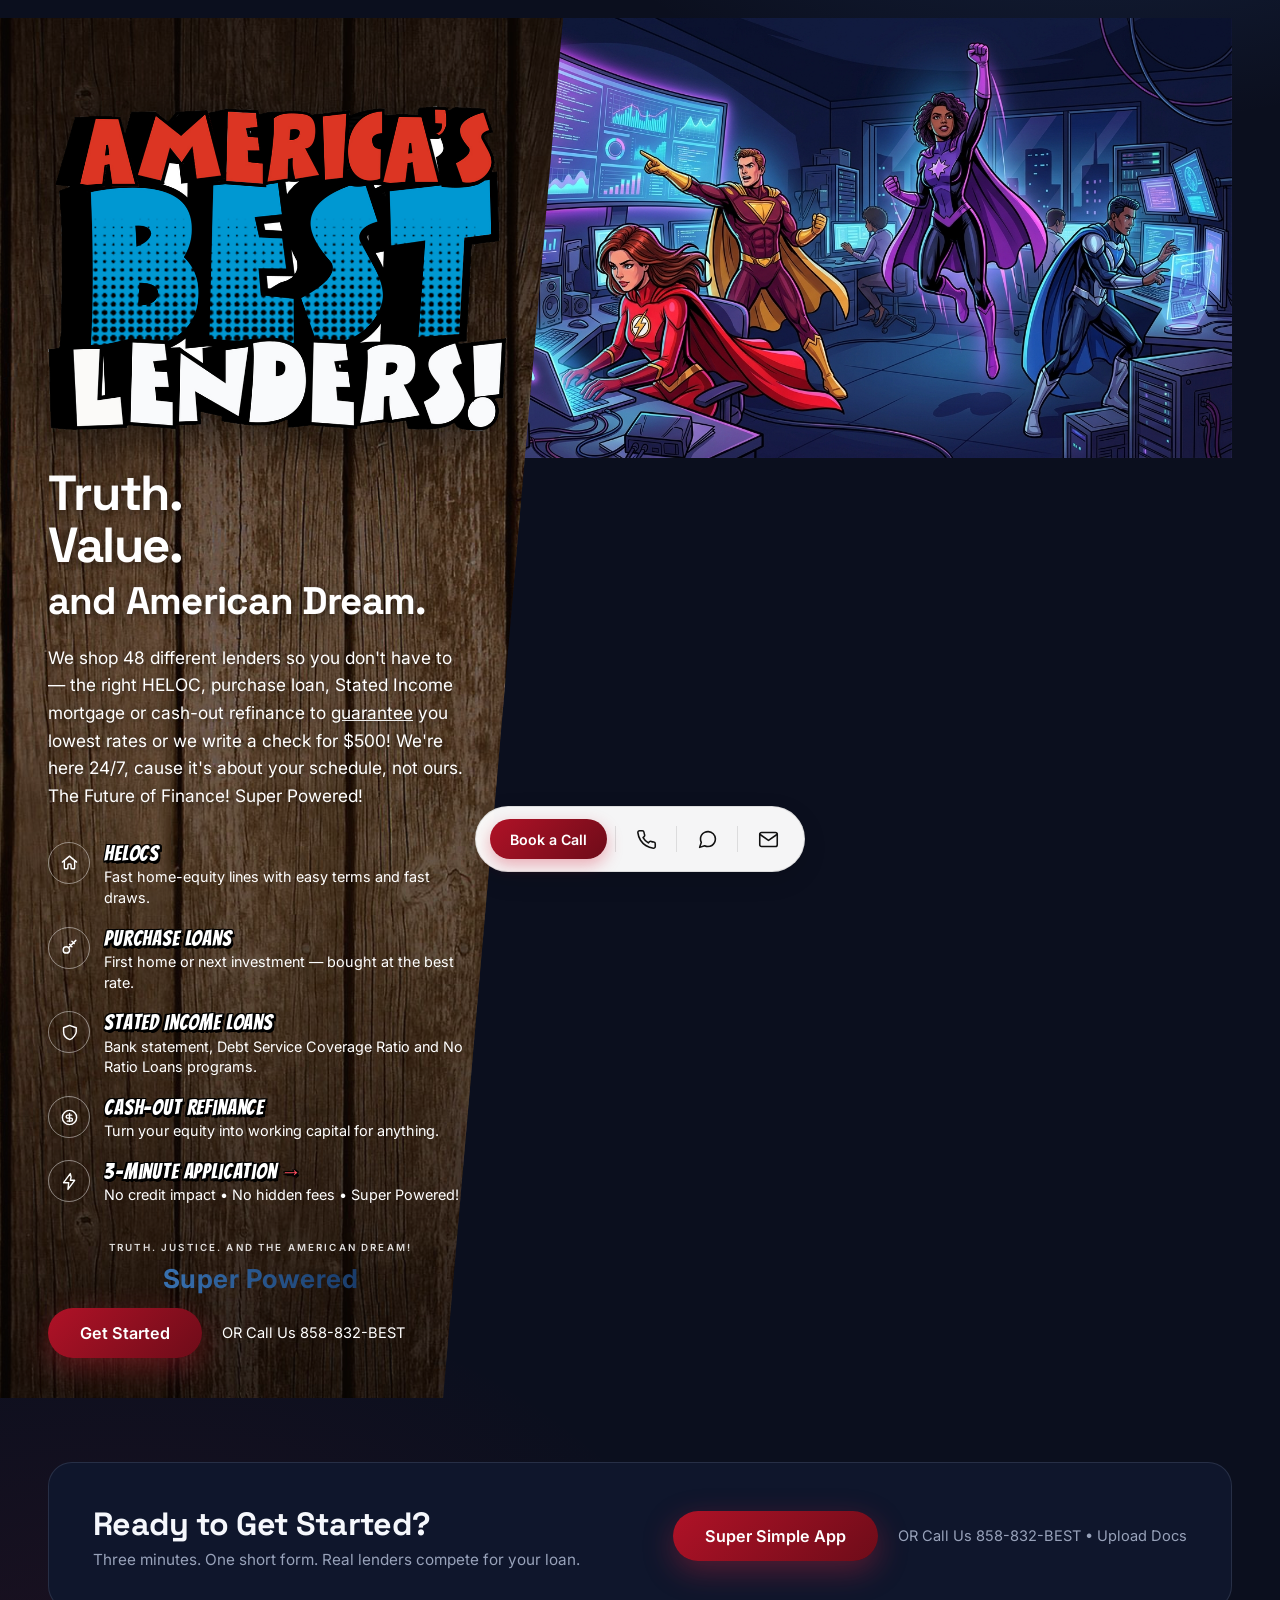
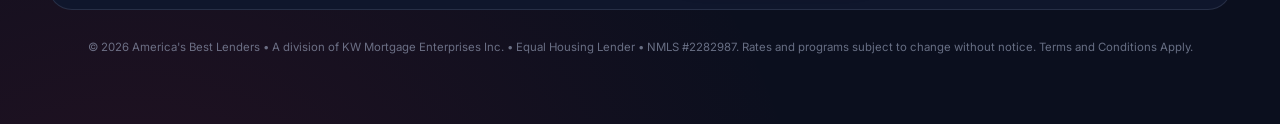
==== commit a360b12a: "Link 3-Minute Application bullet to quote form Updated the 3-Minute Application feature link to incl" ====
--- a/index.html
+++ b/index.html
@@ -337,10 +337,10 @@
 <div class="feature-icon"><svg viewBox="0 0 24 24"><circle cx="12" cy="12" r="9"/><path d="M12 7v10m2.8-8H9.7a1.9 1.9 0 0 0 0 3.8h4.2a1.9 1.9 0 0 1 0 3.8H9.2"/></svg></div>
 <div><strong>Cash-Out Refinance</strong><p>Turn your equity into working capital for anything.</p></div>
 </a>
-<div class="feature">
+<a class="feature feature-link" href="https://americasbestlenders.zite.so" target="_blank" rel="noopener">
 <div class="feature-icon"><svg viewBox="0 0 24 24"><path d="M13 2 4.5 13.5H11l-1 8.5 8.5-11.5H13l1-4z"/></svg></div>
-<div><strong>3-Minute Application</strong><p>No credit impact &bull; No hidden fees &bull; Super Powered!</p></div>
-</div>
+<div><strong>3-Minute Application<span class="feature-arrow">&rarr;</span></strong><p>No credit impact &bull; No hidden fees &bull; Super Powered!</p></div>
+</a>
 </div>
 
 <div class="brand-guarantee-block">
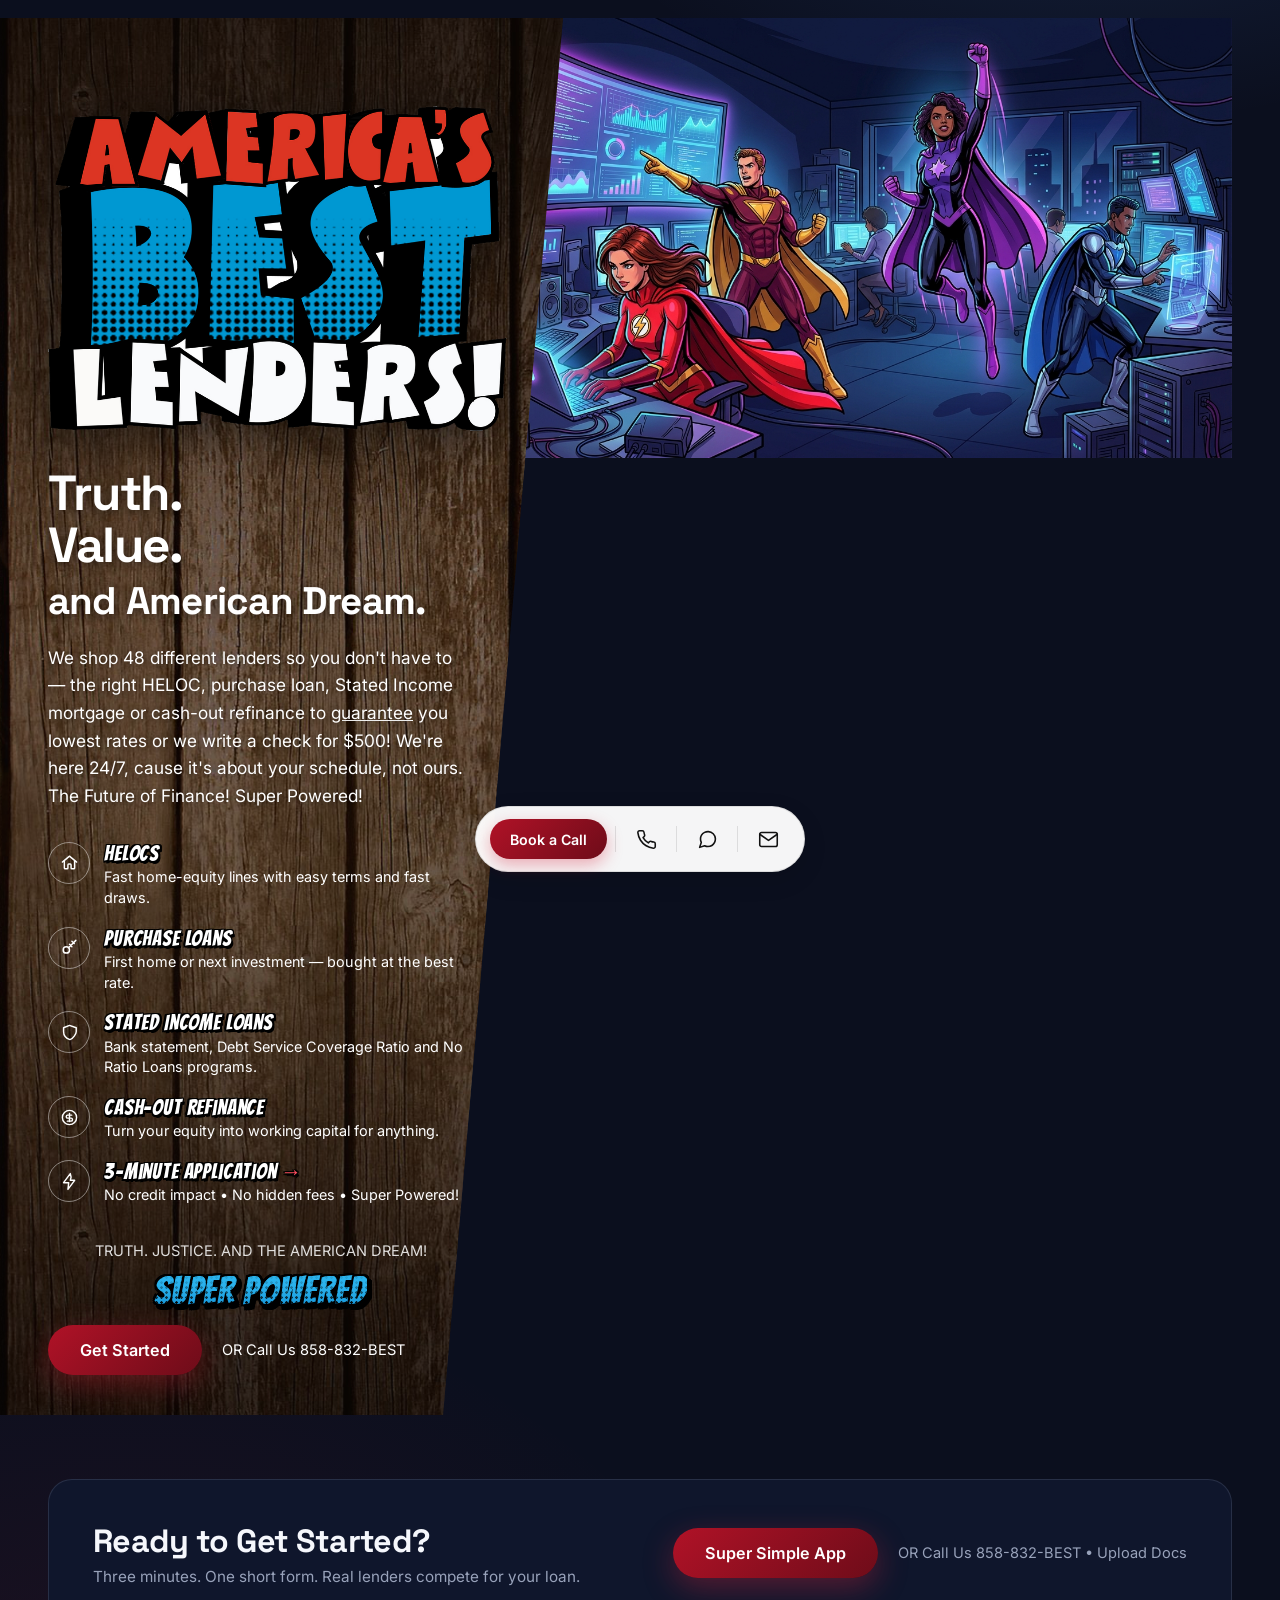
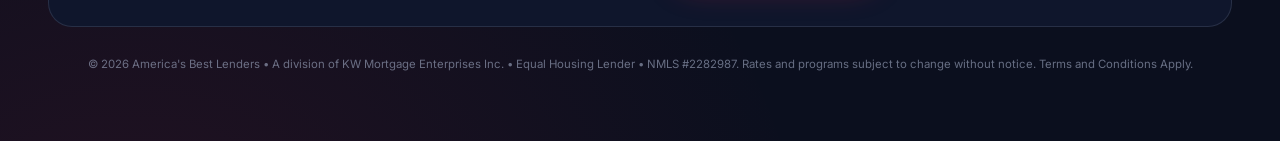
==== commit 3bd9acbc: "Home: tagline size, Super Powered logo style Added styles for brand guarantee block and tagline." ====
--- a/index.html
+++ b/index.html
@@ -301,7 +301,14 @@
   "openingHoursSpecification": [{"@type": "OpeningHoursSpecification", "dayOfWeek": ["Monday","Tuesday","Wednesday","Thursday","Friday","Saturday","Sunday"], "opens": "00:00", "closes": "23:59"}]
 }
 </script>
-<style id="tagline-fit">.hero-left h1 .nowrap{white-space:nowrap}.hero-left h1 .tagline-sm{font-size:.78em;letter-spacing:-0.02em}@media(max-width:980px){.hero-left h1{font-size:clamp(26px,7.4vw,40px)}}</style>
+<style id="tagline-fit">.hero-left h1 .nowrap{white-space:nowrap}.hero-left h1 .tagline-sm{font-size:.78em;letter-spacing:-0.02em}@media(max-width:980px){.hero-left h1{font-size:clamp(26px,7.4vw,40px)}}
+/* Tagline matches "OR Call Us"; Super Powered matches logo BEST */
+.brand-guarantee-block .brand-sub, .brand-sub { font-family: 'Inter', -apple-system, BlinkMacSystemFont, 'Segoe UI', Roboto, sans-serif; font-size: 14.6px; font-weight: 400; letter-spacing: normal; }
+.brand-guarantee-block .brand-super, .brand-super { display: inline-block; font-family: 'Bangers', Impact, sans-serif; font-weight: 400; font-size: 38px; letter-spacing: .03em; color: transparent; -webkit-text-fill-color: transparent; text-shadow: none;
+  background: linear-gradient(to bottom, #2bb4ee 0%, rgba(43,180,238,.85) 30%, rgba(43,180,238,0) 85%), radial-gradient(circle, #000 1.1px, transparent 1.5px) 0 0 / 5px 5px, linear-gradient(#2bb4ee, #1592d6);
+  -webkit-background-clip: text; background-clip: text;
+  filter: drop-shadow(2px 0 0 #000) drop-shadow(-2px 0 0 #000) drop-shadow(0 2px 0 #000) drop-shadow(0 -2px 0 #000) drop-shadow(3px 4px 0 #000); animation: none; }
+</style>
 </head>
 <body>
 <div class="page">
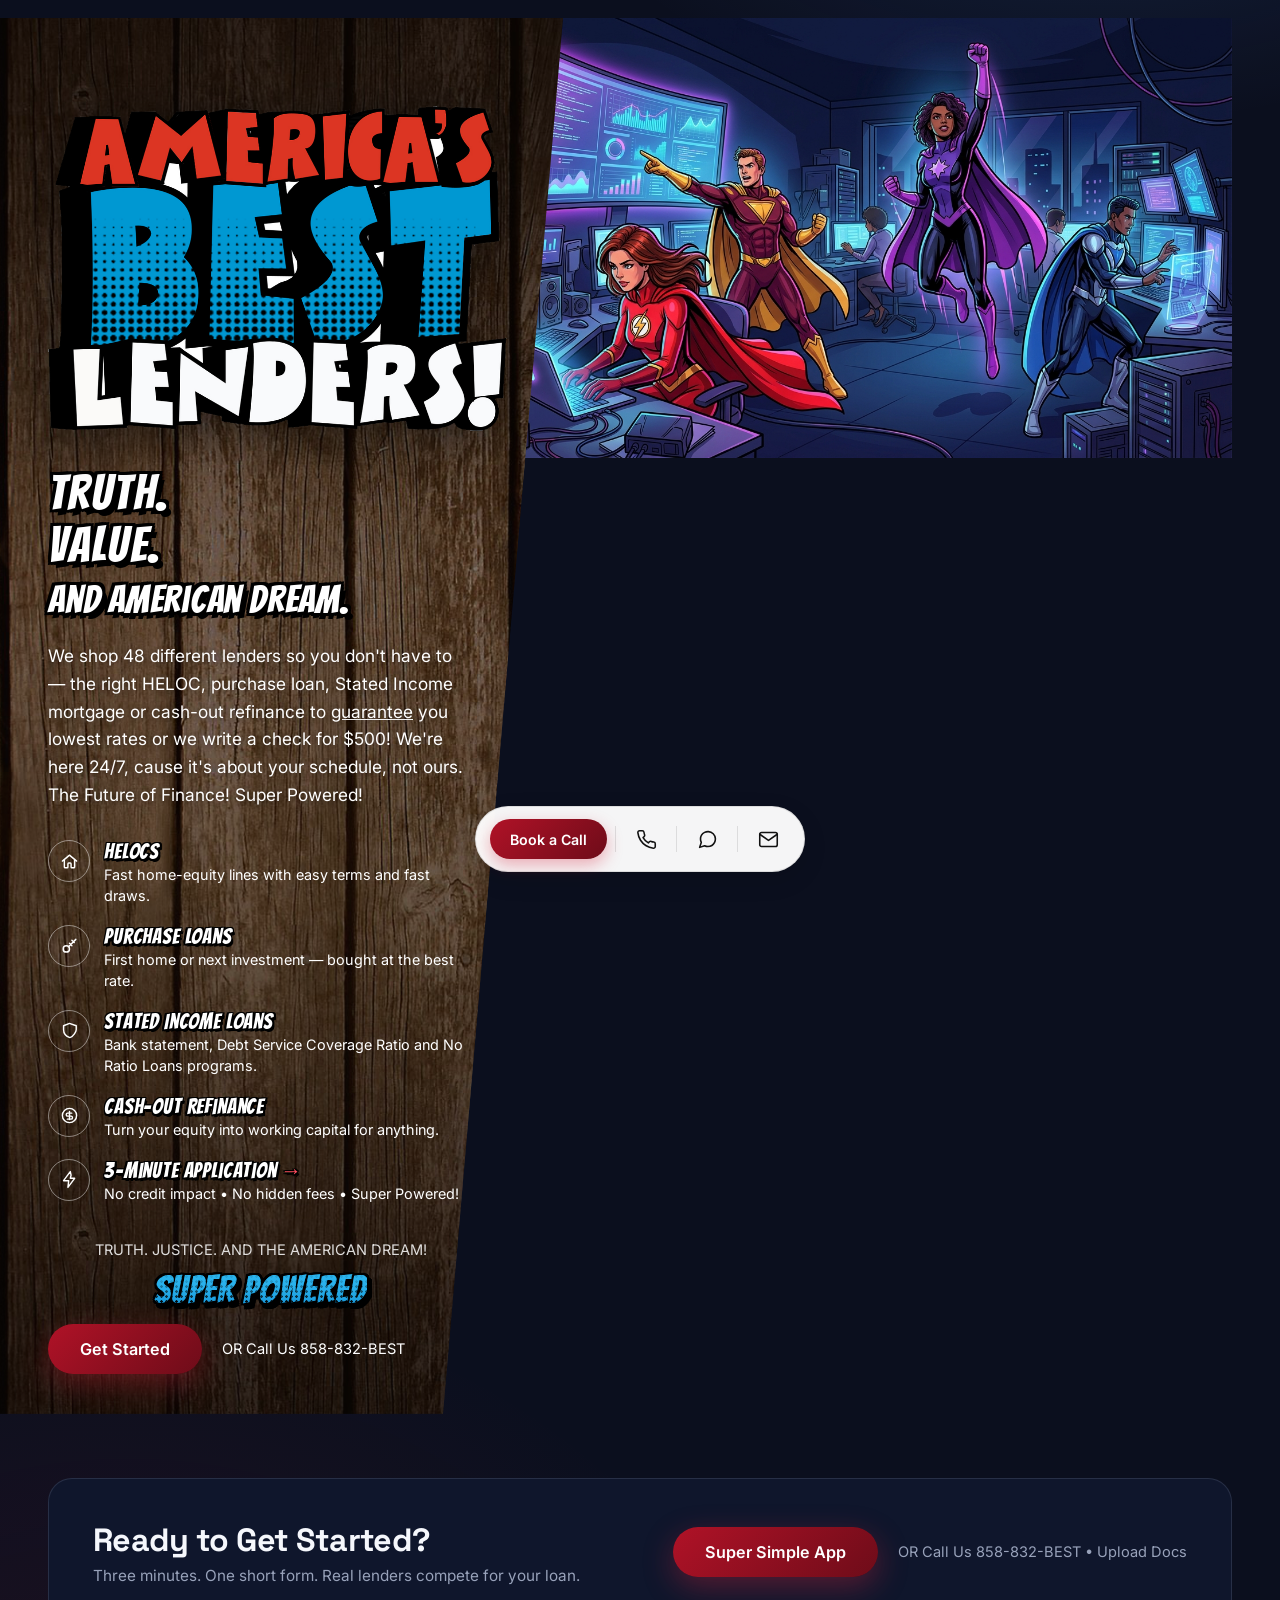
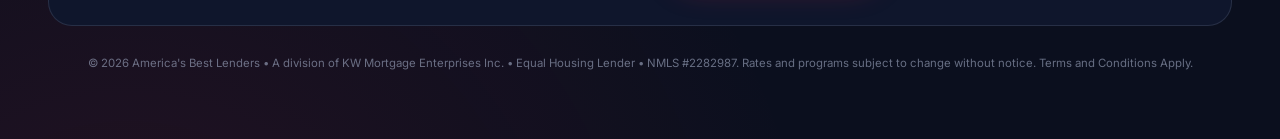
==== commit 65b67233: "Home tagline in logo font, white with black outline" ====
--- a/index.html
+++ b/index.html
@@ -308,6 +308,11 @@
   background: linear-gradient(to bottom, #2bb4ee 0%, rgba(43,180,238,.85) 30%, rgba(43,180,238,0) 85%), radial-gradient(circle, #000 1.1px, transparent 1.5px) 0 0 / 5px 5px, linear-gradient(#2bb4ee, #1592d6);
   -webkit-background-clip: text; background-clip: text;
   filter: drop-shadow(2px 0 0 #000) drop-shadow(-2px 0 0 #000) drop-shadow(0 2px 0 #000) drop-shadow(0 -2px 0 #000) drop-shadow(3px 4px 0 #000); animation: none; }
+
+/* Home hero tagline: logo (Bangers) font, white with black comic outline */
+.hero .hero-left h1 { font-family: 'Bangers', Impact, sans-serif; font-weight: 400; letter-spacing: 0.03em; line-height: 1.05; }
+.hero .hero-left h1 .usa-white { color: #fff; text-shadow: -3px -3px 0 #000, 3px -3px 0 #000, -3px 3px 0 #000, 3px 3px 0 #000, 0 -3px 0 #000, 0 3px 0 #000, -3px 0 0 #000, 3px 0 0 #000, 5px 6px 0 #000; }
+.hero .hero-left h1 .tagline-sm { letter-spacing: 0.02em; }
 </style>
 </head>
 <body>
